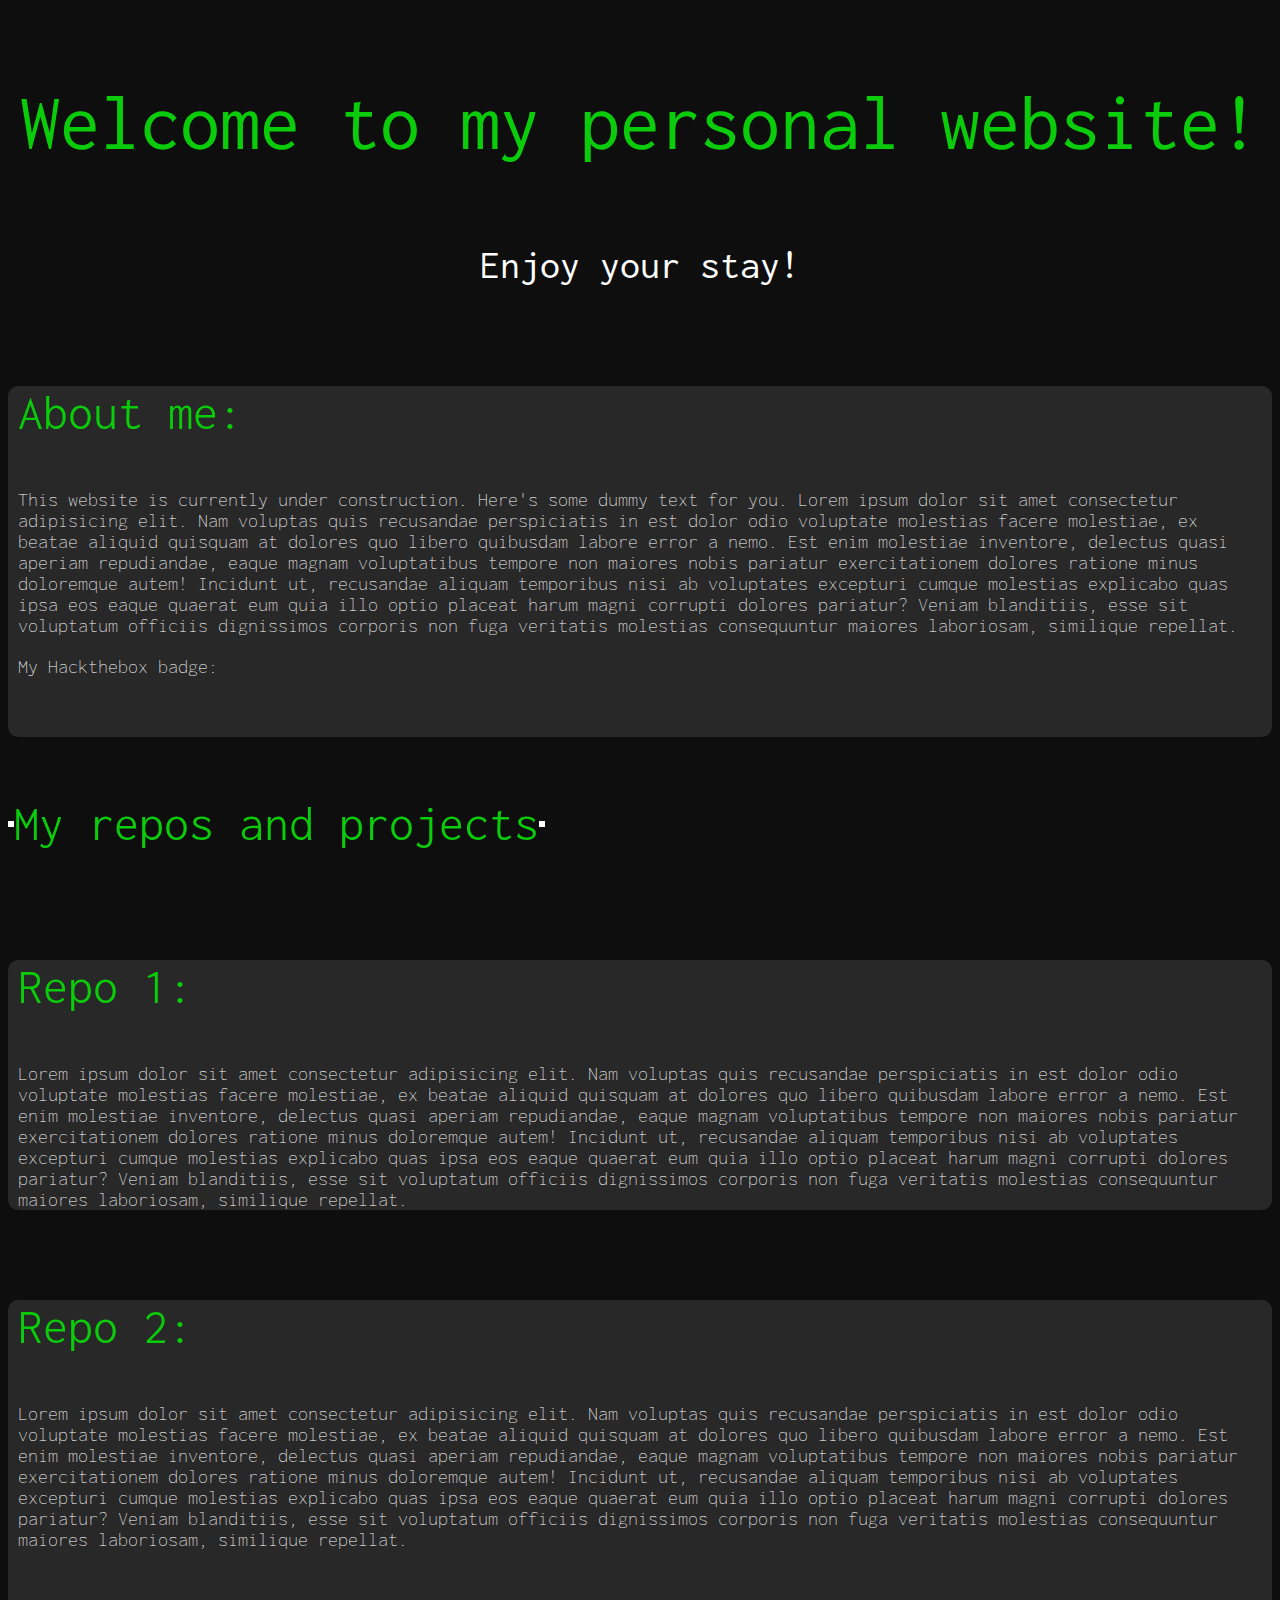
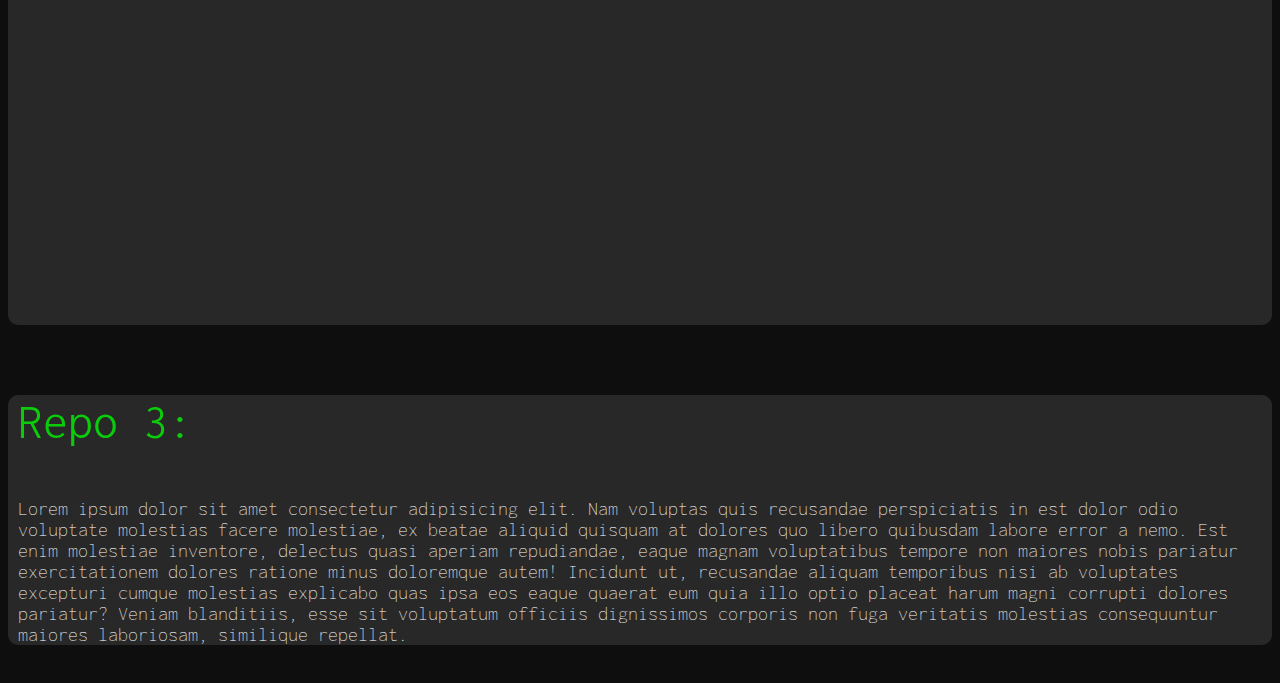
==== index.html @ 46926ba4 "First commit" ====
<!DOCTYPE html>

<!-- <script src="https://www.hackthebox.eu/badge/302970"></script> -->


<html>
    <head>
        <meta charset="utf-8">
        <meta http-equiv="X-UA-Compatible" content="IE=edge">
        <title>SpeWnz's Personal website</title>
        <meta name="description" content="">
        <meta name="viewport" content="width=device-width, initial-scale=1">

        <link href="https://cdn.jsdelivr.net/npm/bootstrap@5.0.0/dist/css/bootstrap.min.css" rel="stylesheet" integrity="sha384-wEmeIV1mKuiNpC+IOBjI7aAzPcEZeedi5yW5f2yOq55WWLwNGmvvx4Um1vskeMj0" crossorigin="anonymous">
        <link rel="stylesheet" href="style.css">
    </head>
    <body>

        <div class="row justify-content-md-center">
            <div class="col-md-8">
                    <p class="TITOLO">Welcome to my personal website!</p>
                    <p class="SOTTOTITOLO">Enjoy your stay!</p>
            </div>            
        </div>

        <div class="row justify-content-md-center article">
            <div class="col-md-8">
                <article>
                    <p class="articleTitle">About me:</p>
                    <p class="articleDesc">This website is currently under construction. Here's some dummy text for you. Lorem ipsum dolor sit amet consectetur adipisicing elit. Nam voluptas quis recusandae perspiciatis in est dolor odio voluptate molestias facere molestiae, ex beatae aliquid quisquam at dolores quo libero quibusdam labore error a nemo. Est enim molestiae inventore, delectus quasi aperiam repudiandae, eaque magnam voluptatibus tempore non maiores nobis pariatur exercitationem dolores ratione minus doloremque autem! Incidunt ut, recusandae aliquam temporibus nisi ab voluptates excepturi cumque molestias explicabo quas ipsa eos eaque quaerat eum quia illo optio placeat harum magni corrupti dolores pariatur? Veniam blanditiis, esse sit voluptatum officiis dignissimos corporis non fuga veritatis molestias consequuntur maiores laboriosam, similique repellat.</p>
                    
                    <div id="htbBadge" class="row">
                        <div class="col-md-3">
                            <p class="articleDesc">My Hackthebox badge: </p>
                        </div>
                        <div class="col-sm">
                            <script src="https://www.hackthebox.eu/badge/302970"></script>
                        </div>
                    </div>
                    
                    <div class="verticalSpacer_large"></div>
                </article>
            </div>
        </div>

        <div class="row justify-content-md-center separator">            
            <div class="col-md-4">  <hr> </div>
            <div class="col-md-4"> <p class="articleTitle">My repos and projects</p> </div>
            <div class="col-md-4">  <hr> </div>
        </div>

        <div class="row justify-content-md-center article">
            <div class="col-md-8">
                <article>
                    <p class="articleTitle">Repo 1:</p>
                    <p class="articleDesc">Lorem ipsum dolor sit amet consectetur adipisicing elit. Nam voluptas quis recusandae perspiciatis in est dolor odio voluptate molestias facere molestiae, ex beatae aliquid quisquam at dolores quo libero quibusdam labore error a nemo. Est enim molestiae inventore, delectus quasi aperiam repudiandae, eaque magnam voluptatibus tempore non maiores nobis pariatur exercitationem dolores ratione minus doloremque autem! Incidunt ut, recusandae aliquam temporibus nisi ab voluptates excepturi cumque molestias explicabo quas ipsa eos eaque quaerat eum quia illo optio placeat harum magni corrupti dolores pariatur? Veniam blanditiis, esse sit voluptatum officiis dignissimos corporis non fuga veritatis molestias consequuntur maiores laboriosam, similique repellat.</p>
                </article>
            </div>
        </div>

        <div class="row justify-content-md-center article">
            <div class="col-md-8">
                <article>
                    <p class="articleTitle">Repo 2:</p>
                    <p class="articleDesc">Lorem ipsum dolor sit amet consectetur adipisicing elit. Nam voluptas quis recusandae perspiciatis in est dolor odio voluptate molestias facere molestiae, ex beatae aliquid quisquam at dolores quo libero quibusdam labore error a nemo. Est enim molestiae inventore, delectus quasi aperiam repudiandae, eaque magnam voluptatibus tempore non maiores nobis pariatur exercitationem dolores ratione minus doloremque autem! Incidunt ut, recusandae aliquam temporibus nisi ab voluptates excepturi cumque molestias explicabo quas ipsa eos eaque quaerat eum quia illo optio placeat harum magni corrupti dolores pariatur? Veniam blanditiis, esse sit voluptatum officiis dignissimos corporis non fuga veritatis molestias consequuntur maiores laboriosam, similique repellat.</p>
                    <div class="custom_iframe"><iframe width="560" height="315" src="https://www.youtube.com/embed/Lj2YRCXCBv8" title="YouTube video player" frameborder="0" allow="accelerometer; autoplay; clipboard-write; encrypted-media; gyroscope; picture-in-picture" allowfullscreen></iframe></div>
                    <div class="verticalSpacer_large"></div>
                </article>
            </div>
        </div>

        <div class="row justify-content-md-center article">
            <div class="col-md-8">
                <article>
                    <p class="articleTitle">Repo 3:</p>
                    <p class="articleDesc">Lorem ipsum dolor sit amet consectetur adipisicing elit. Nam voluptas quis recusandae perspiciatis in est dolor odio voluptate molestias facere molestiae, ex beatae aliquid quisquam at dolores quo libero quibusdam labore error a nemo. Est enim molestiae inventore, delectus quasi aperiam repudiandae, eaque magnam voluptatibus tempore non maiores nobis pariatur exercitationem dolores ratione minus doloremque autem! Incidunt ut, recusandae aliquam temporibus nisi ab voluptates excepturi cumque molestias explicabo quas ipsa eos eaque quaerat eum quia illo optio placeat harum magni corrupti dolores pariatur? Veniam blanditiis, esse sit voluptatum officiis dignissimos corporis non fuga veritatis molestias consequuntur maiores laboriosam, similique repellat.</p>
                </article>
            </div>
        </div>

        


    </body>
</html>
---- style.css ----
@import url('https://fonts.googleapis.com/css2?family=Inconsolata&display=swap');
@import url('https://fonts.googleapis.com/css2?family=Inconsolata:wght@200;400&display=swap');
/* -----------------------------------------------------------------------------------------------------------------------------*/

/*
div[class="row"] {
    outline: 1px dotted rgb(255, 0, 221);
}

div[class^="col-"] {
    outline: 1px dotted rgb(255, 0, 221);
}

div{
    outline: 1px dotted rgb(255, 0, 221);
}*/

/* -----------------------------------------------------------------------------------------------------------------------------*/

:root{
    --mainBG:rgb(14, 14, 14);
    --fluoGreen:rgb(10, 204, 10);
    --articleBG: #282828;
}

/*Dark mode a tutto ciò che non sia specificato con un colore diverso*/
html > *{
    background-color: var(--mainBG);
}

/*FIX: per impedire che si crei la barra di scorrimento orizzontale sotto */
.row{
    margin-left: 0;
    margin-right: 0;
}

.TITOLO{
    font-family: 'Inconsolata';
    font-size: 80px;
    color: var(--fluoGreen);
    font-weight: 400;
    text-align: center;
}

.SOTTOTITOLO{
    font-family: 'Inconsolata';
    font-size: 40px;
    color: white;
    font-weight: 400;
    text-align: center;
}

.separator{
    display: flex;
    align-items: center;
}

.separator p{
    text-align: center;
}

.separator hr{
    color:white;
    border: 3px solid white;
}



article{
    background-color: var(--articleBG);
    border-radius: 10px;
    padding-inline: 10px;    
}

.article{
    padding-top: 10px;
    padding-bottom: 10px;
}

.custom_iframe{
    display: flex;
    justify-content: center;
}

.verticalSpacer_small{
    height: 10px;
}
.verticalSpacer_medium{
    height: 25px;
}
.verticalSpacer_large{
    height: 40px;
}


.articleTitle{
    font-family: 'Inconsolata';
    font-size: 50px;
    color:rgb(10, 204, 10);
    font-weight: 350;
}
.articleDesc{
    font-family: 'Inconsolata';
    font-size: 20px;
    color:rgb(255, 255, 255);
    font-weight: 200;
}

/* -----------------------------------------------------------------------------------------------------------------------------*/

/* MEDIA QUERY per tutti i telefoni con larghezza al massimo 500px */
@media (max-width: 500px){
    .TITOLO{
        font-family: 'Inconsolata';
        font-size: 35px;
        color: var(--fluoGreen);
        font-weight: 400;
        text-align: center;
    }

    .SOTTOTITOLO{
        font-family: 'Inconsolata';
        font-size: 30px;
        color: white;
        font-weight: 400;
        text-align: center;
    }

    .articleTitle{
        font-family: 'Inconsolata';
        font-size: 30px;
        color:rgb(10, 204, 10);
        font-weight: 350;
    }
    .articleDesc{
        font-family: 'Inconsolata';
        font-size: 18px;
        color:rgb(255, 255, 255);
        font-weight: 200;
    }

    .separator{
        display: flex;
        align-items: center;
    }
    
    .separator p{
        text-align: center;
    }
    
    .separator hr{
        visibility: hidden;
    }
}
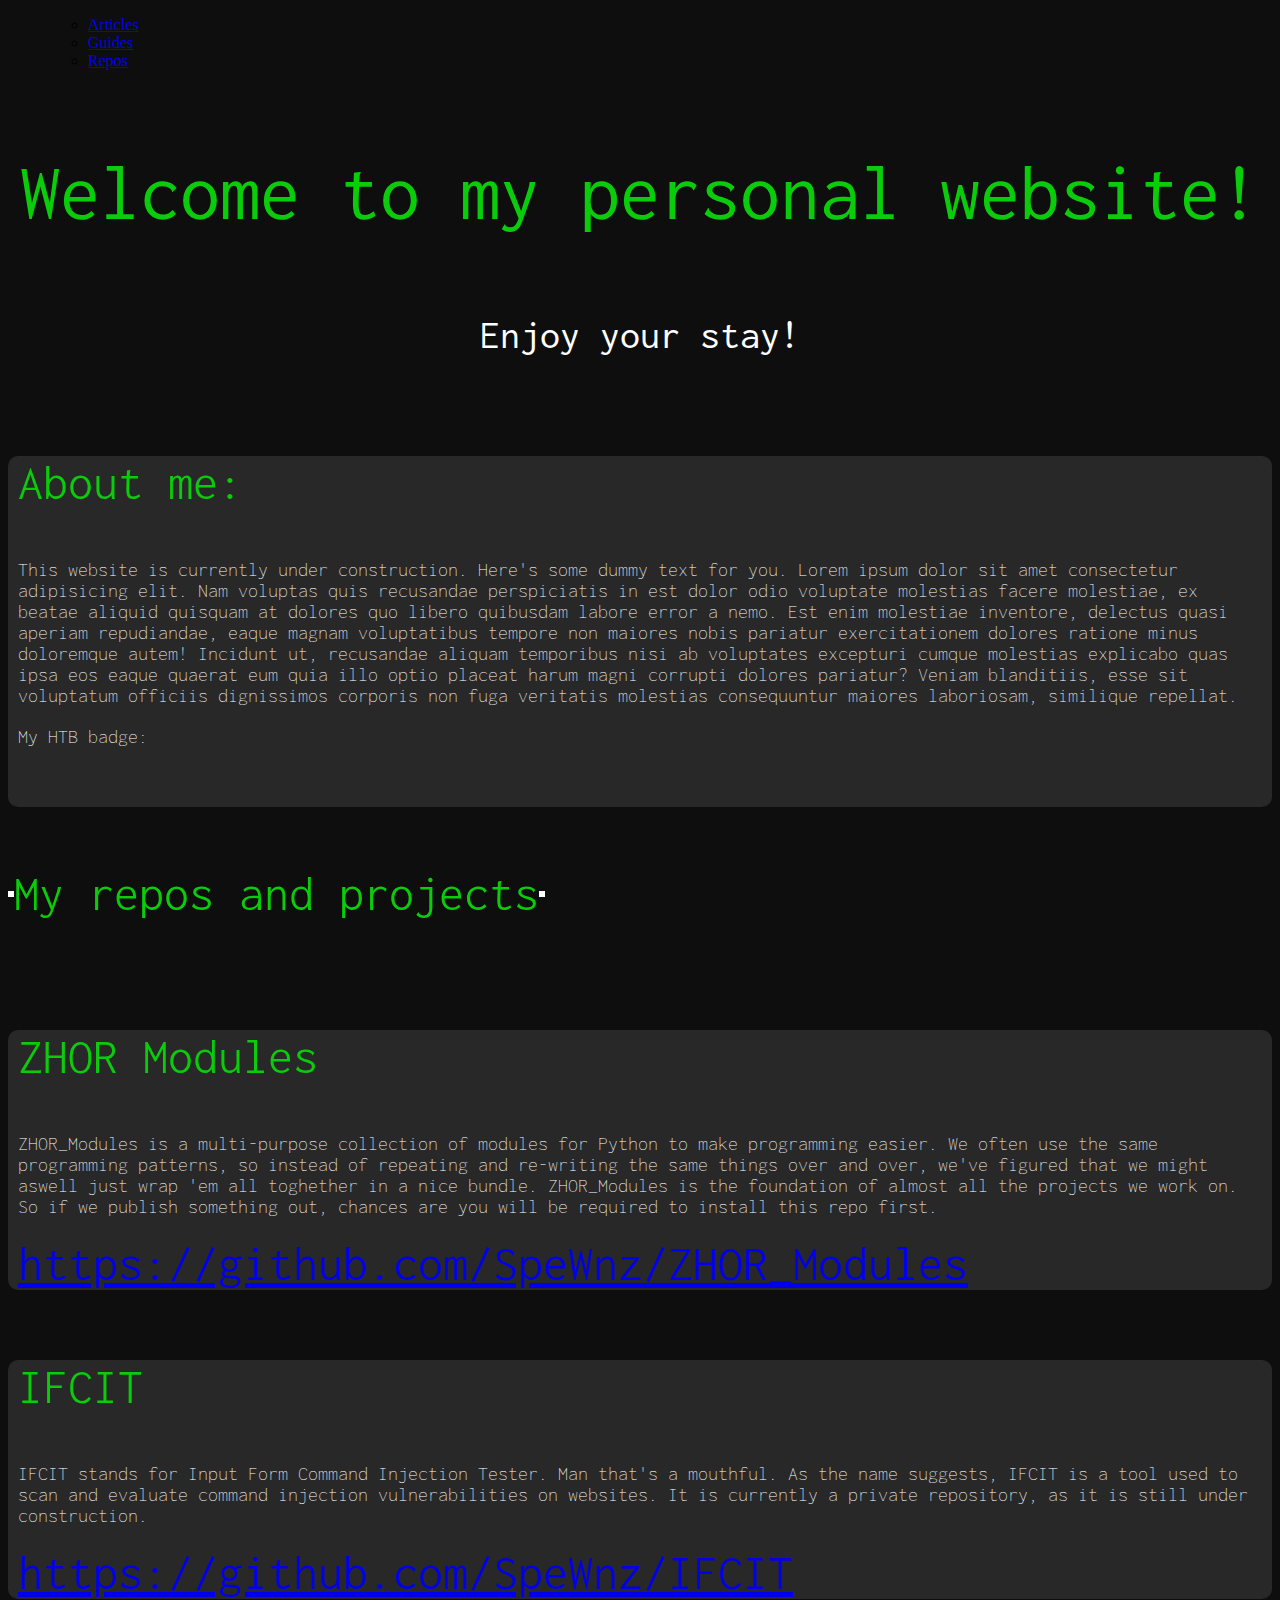
==== commit 592cb431: "New content" ====
--- a/index.html
+++ b/index.html
@@ -1,6 +1,5 @@
 <!DOCTYPE html>
 
-<!-- <script src="https://www.hackthebox.eu/badge/302970"></script> -->
 
 
 <html>
@@ -13,73 +12,59 @@
 
         <link href="https://cdn.jsdelivr.net/npm/bootstrap@5.0.0/dist/css/bootstrap.min.css" rel="stylesheet" integrity="sha384-wEmeIV1mKuiNpC+IOBjI7aAzPcEZeedi5yW5f2yOq55WWLwNGmvvx4Um1vskeMj0" crossorigin="anonymous">
         <link rel="stylesheet" href="style.css">
+        <script src="scripts/myRepos.js" type="module" defer></script>
     </head>
     <body>
 
-        <div class="row justify-content-md-center">
-            <div class="col-md-8">
-                    <p class="TITOLO">Welcome to my personal website!</p>
-                    <p class="SOTTOTITOLO">Enjoy your stay!</p>
-            </div>            
-        </div>
+        <header>
 
-        <div class="row justify-content-md-center article">
-            <div class="col-md-8">
-                <article>
-                    <p class="articleTitle">About me:</p>
-                    <p class="articleDesc">This website is currently under construction. Here's some dummy text for you. Lorem ipsum dolor sit amet consectetur adipisicing elit. Nam voluptas quis recusandae perspiciatis in est dolor odio voluptate molestias facere molestiae, ex beatae aliquid quisquam at dolores quo libero quibusdam labore error a nemo. Est enim molestiae inventore, delectus quasi aperiam repudiandae, eaque magnam voluptatibus tempore non maiores nobis pariatur exercitationem dolores ratione minus doloremque autem! Incidunt ut, recusandae aliquam temporibus nisi ab voluptates excepturi cumque molestias explicabo quas ipsa eos eaque quaerat eum quia illo optio placeat harum magni corrupti dolores pariatur? Veniam blanditiis, esse sit voluptatum officiis dignissimos corporis non fuga veritatis molestias consequuntur maiores laboriosam, similique repellat.</p>
-                    
-                    <div id="htbBadge" class="row">
-                        <div class="col-md-3">
-                            <p class="articleDesc">My Hackthebox badge: </p>
-                        </div>
-                        <div class="col-sm">
+            <menu id="mainMenu">
+                <ul class="custom_ul">
+                    <li class="custom_li"> <a href="articles.html">Articles</a> </li>
+                    <li class="custom_li"> <a href="guides.html">Guides</a> </li>
+                    <li class="custom_li"> <a href="pubRepos.html">Repos</a> </li>
+                </ul>
+            </menu>
+
+
+            <div class="row justify-content-md-center titolo-sottotitolo">
+                <div class="col-md-8">
+                        <p class="TITOLO">Welcome to my personal website!</p>
+                        <p class="SOTTOTITOLO">Enjoy your stay!</p>
+                </div>            
+            </div>
+
+            <div class="row justify-content-md-center article">
+                <div class="col-md-8">
+                    <article>
+                        <p class="articleTitle">About me:</p>
+                        <p class="articleDesc">This website is currently under construction. Here's some dummy text for you. Lorem ipsum dolor sit amet consectetur adipisicing elit. Nam voluptas quis recusandae perspiciatis in est dolor odio voluptate molestias facere molestiae, ex beatae aliquid quisquam at dolores quo libero quibusdam labore error a nemo. Est enim molestiae inventore, delectus quasi aperiam repudiandae, eaque magnam voluptatibus tempore non maiores nobis pariatur exercitationem dolores ratione minus doloremque autem! Incidunt ut, recusandae aliquam temporibus nisi ab voluptates excepturi cumque molestias explicabo quas ipsa eos eaque quaerat eum quia illo optio placeat harum magni corrupti dolores pariatur? Veniam blanditiis, esse sit voluptatum officiis dignissimos corporis non fuga veritatis molestias consequuntur maiores laboriosam, similique repellat.</p>
+                        
+                        
+                        
+                        <div id="htbBadge" >
+                            <p class="articleDesc">My HTB badge: </p>
                             <script src="https://www.hackthebox.eu/badge/302970"></script>
                         </div>
-                    </div>
-                    
-                    <div class="verticalSpacer_large"></div>
-                </article>
+                        
+                        <div class="verticalSpacer_large"></div>
+                    </article>
+                </div>
             </div>
-        </div>
 
-        <div class="row justify-content-md-center separator">            
-            <div class="col-md-4">  <hr> </div>
-            <div class="col-md-4"> <p class="articleTitle">My repos and projects</p> </div>
-            <div class="col-md-4">  <hr> </div>
-        </div>
+            <div class="row justify-content-md-center separator">            
+                <div class="col-md-4">  <hr> </div>
+                <div class="col-md-4"> <p class="articleTitle">My repos and projects</p> </div>
+                <div class="col-md-4">  <hr> </div>
+            </div>
+        </header>
 
-        <div class="row justify-content-md-center article">
-            <div class="col-md-8">
-                <article>
-                    <p class="articleTitle">Repo 1:</p>
-                    <p class="articleDesc">Lorem ipsum dolor sit amet consectetur adipisicing elit. Nam voluptas quis recusandae perspiciatis in est dolor odio voluptate molestias facere molestiae, ex beatae aliquid quisquam at dolores quo libero quibusdam labore error a nemo. Est enim molestiae inventore, delectus quasi aperiam repudiandae, eaque magnam voluptatibus tempore non maiores nobis pariatur exercitationem dolores ratione minus doloremque autem! Incidunt ut, recusandae aliquam temporibus nisi ab voluptates excepturi cumque molestias explicabo quas ipsa eos eaque quaerat eum quia illo optio placeat harum magni corrupti dolores pariatur? Veniam blanditiis, esse sit voluptatum officiis dignissimos corporis non fuga veritatis molestias consequuntur maiores laboriosam, similique repellat.</p>
-                </article>
+        <main>
+            <div id="repoContainer">
+                <!-- to be filled by js -->
+                
             </div>
-        </div>
-
-        <div class="row justify-content-md-center article">
-            <div class="col-md-8">
-                <article>
-                    <p class="articleTitle">Repo 2:</p>
-                    <p class="articleDesc">Lorem ipsum dolor sit amet consectetur adipisicing elit. Nam voluptas quis recusandae perspiciatis in est dolor odio voluptate molestias facere molestiae, ex beatae aliquid quisquam at dolores quo libero quibusdam labore error a nemo. Est enim molestiae inventore, delectus quasi aperiam repudiandae, eaque magnam voluptatibus tempore non maiores nobis pariatur exercitationem dolores ratione minus doloremque autem! Incidunt ut, recusandae aliquam temporibus nisi ab voluptates excepturi cumque molestias explicabo quas ipsa eos eaque quaerat eum quia illo optio placeat harum magni corrupti dolores pariatur? Veniam blanditiis, esse sit voluptatum officiis dignissimos corporis non fuga veritatis molestias consequuntur maiores laboriosam, similique repellat.</p>
-                    <div class="custom_iframe"><iframe width="560" height="315" src="https://www.youtube.com/embed/Lj2YRCXCBv8" title="YouTube video player" frameborder="0" allow="accelerometer; autoplay; clipboard-write; encrypted-media; gyroscope; picture-in-picture" allowfullscreen></iframe></div>
-                    <div class="verticalSpacer_large"></div>
-                </article>
-            </div>
-        </div>
-
-        <div class="row justify-content-md-center article">
-            <div class="col-md-8">
-                <article>
-                    <p class="articleTitle">Repo 3:</p>
-                    <p class="articleDesc">Lorem ipsum dolor sit amet consectetur adipisicing elit. Nam voluptas quis recusandae perspiciatis in est dolor odio voluptate molestias facere molestiae, ex beatae aliquid quisquam at dolores quo libero quibusdam labore error a nemo. Est enim molestiae inventore, delectus quasi aperiam repudiandae, eaque magnam voluptatibus tempore non maiores nobis pariatur exercitationem dolores ratione minus doloremque autem! Incidunt ut, recusandae aliquam temporibus nisi ab voluptates excepturi cumque molestias explicabo quas ipsa eos eaque quaerat eum quia illo optio placeat harum magni corrupti dolores pariatur? Veniam blanditiis, esse sit voluptatum officiis dignissimos corporis non fuga veritatis molestias consequuntur maiores laboriosam, similique repellat.</p>
-                </article>
-            </div>
-        </div>
-
-        
-
+        </main>
 
     </body>
 </html>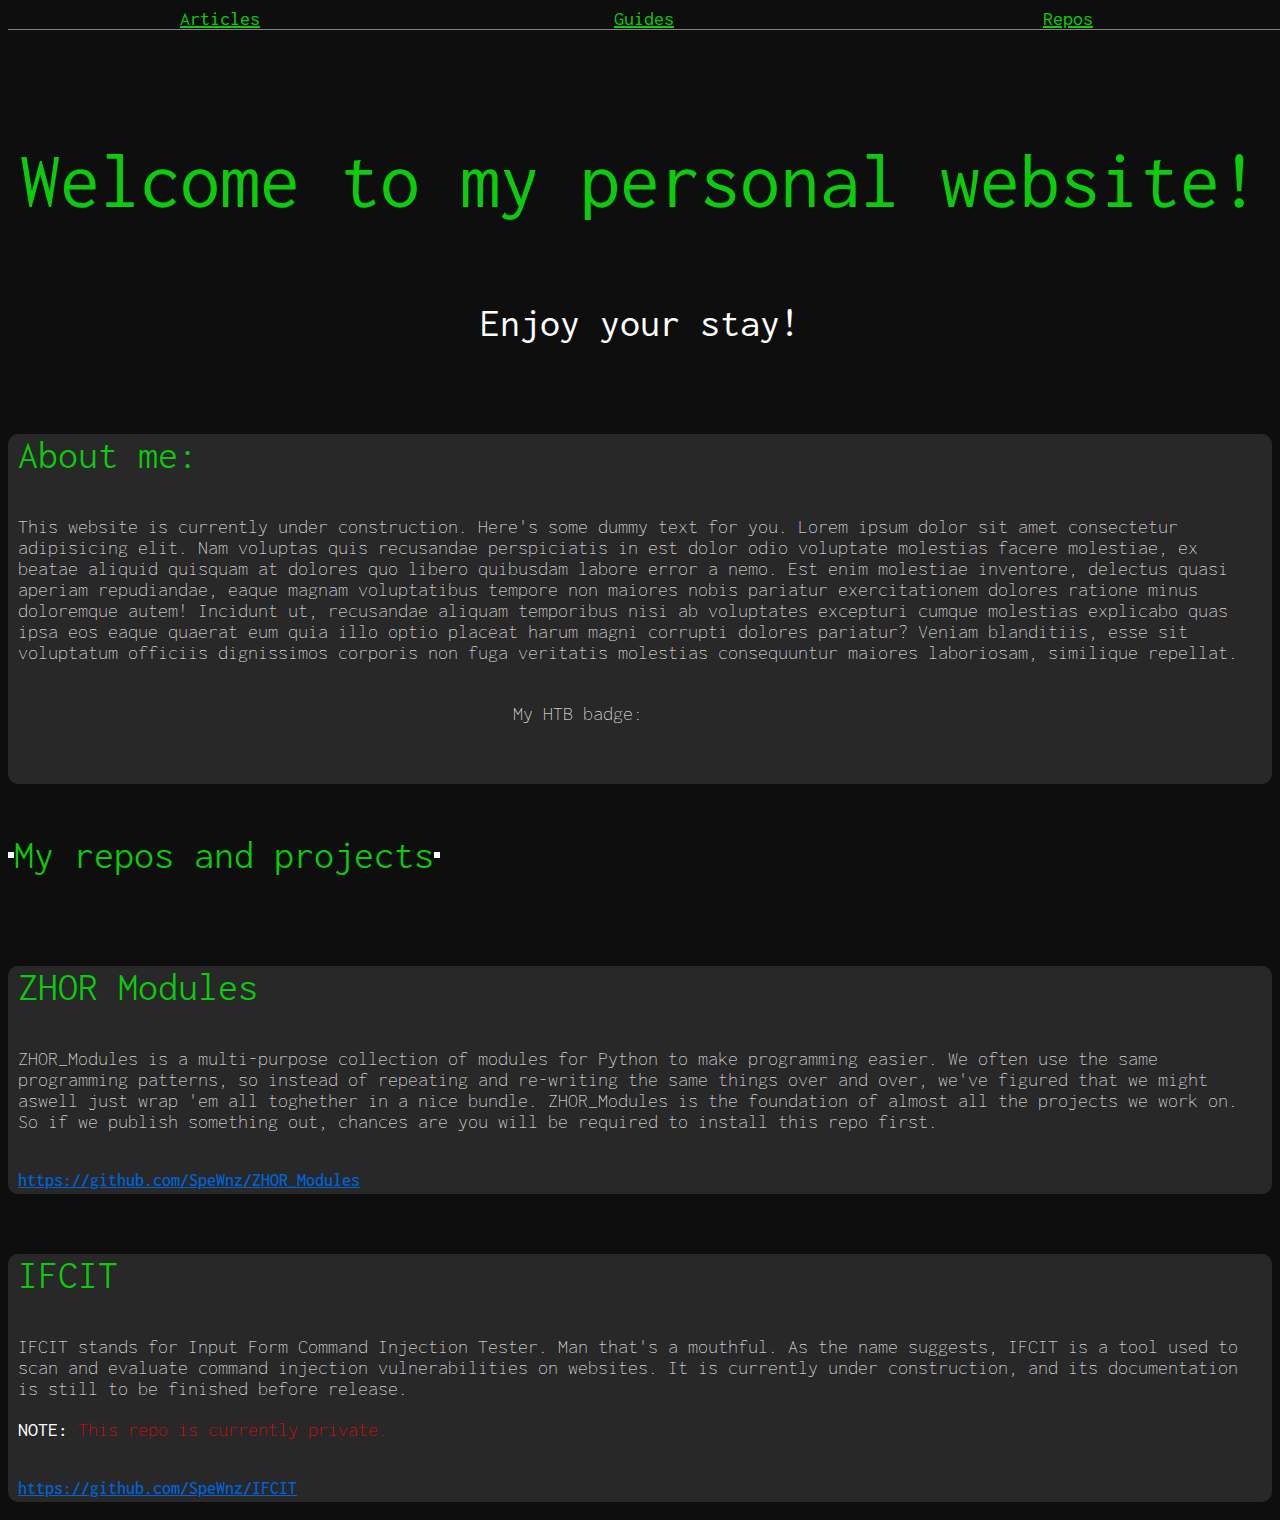
==== commit da269773: "New content" ====
--- a/index.html
+++ b/index.html
@@ -11,7 +11,9 @@
         <meta name="viewport" content="width=device-width, initial-scale=1">
 
         <link href="https://cdn.jsdelivr.net/npm/bootstrap@5.0.0/dist/css/bootstrap.min.css" rel="stylesheet" integrity="sha384-wEmeIV1mKuiNpC+IOBjI7aAzPcEZeedi5yW5f2yOq55WWLwNGmvvx4Um1vskeMj0" crossorigin="anonymous">
-        <link rel="stylesheet" href="style.css">
+        <link rel="stylesheet" href="styles/htbBadge.css">
+        <link rel="stylesheet" href="styles/style.css">
+        <link rel="stylesheet" href="styles/reponsive-ytEmbed.css">
         <script src="scripts/myRepos.js" type="module" defer></script>
     </head>
     <body>
@@ -41,10 +43,9 @@
                         <p class="articleDesc">This website is currently under construction. Here's some dummy text for you. Lorem ipsum dolor sit amet consectetur adipisicing elit. Nam voluptas quis recusandae perspiciatis in est dolor odio voluptate molestias facere molestiae, ex beatae aliquid quisquam at dolores quo libero quibusdam labore error a nemo. Est enim molestiae inventore, delectus quasi aperiam repudiandae, eaque magnam voluptatibus tempore non maiores nobis pariatur exercitationem dolores ratione minus doloremque autem! Incidunt ut, recusandae aliquam temporibus nisi ab voluptates excepturi cumque molestias explicabo quas ipsa eos eaque quaerat eum quia illo optio placeat harum magni corrupti dolores pariatur? Veniam blanditiis, esse sit voluptatum officiis dignissimos corporis non fuga veritatis molestias consequuntur maiores laboriosam, similique repellat.</p>
                         
                         
-                        
-                        <div id="htbBadge" >
-                            <p class="articleDesc">My HTB badge: </p>
-                            <script src="https://www.hackthebox.eu/badge/302970"></script>
+                        <div id="htbBadge">
+                            <div id="leftContainer"> <p class="articleDesc">My HTB badge: </p> </div>
+                            <div id="rightContainer"> <script src="https://www.hackthebox.eu/badge/302970"></script> </div>
                         </div>
                         
                         <div class="verticalSpacer_large"></div>
--- a/styles/htbBadge.css
+++ b/styles/htbBadge.css
@@ -0,0 +1,27 @@
+#htbBadge
+{
+    display: flex;
+    justify-content: center;
+    align-items: center;
+}
+
+#htbBadge #leftContainer{
+    padding-right: 5%;
+}
+
+#htbBadge #rightContainer
+{
+    padding-left: 5%;
+}
+
+@media (max-width: 500px){
+
+    #htbBadge #leftContainer{
+        padding-right: 0px;
+    }
+    
+    #htbBadge #rightContainer
+    {
+        padding-left: 0px;
+    }
+}--- a/styles/style.css
+++ b/styles/style.css
@@ -0,0 +1,271 @@
+@import url('https://fonts.googleapis.com/css2?family=Inconsolata&display=swap');
+@import url('https://fonts.googleapis.com/css2?family=Inconsolata:wght@200;400&display=swap');
+/* -----------------------------------------------------------------------------------------------------------------------------*/
+
+/*
+div[class="row"] {
+    outline: 1px dotted rgb(255, 0, 221);
+}
+
+div[class^="col-"] {
+    outline: 1px dotted rgb(255, 0, 221);
+}
+
+div{
+    outline: 1px dotted rgb(255, 0, 221);
+}*/
+
+/* -----------------------------------------------------------------------------------------------------------------------------*/
+
+:root{
+    --mainBG:rgb(14, 14, 14);
+    --fluoGreen:rgb(10, 204, 10);
+    --articleBG: #282828;
+    --linkColor: #0063d4;
+}
+
+/*Dark mode a tutto ciò che non sia specificato con un colore diverso*/
+html > *{
+    background-color: var(--mainBG);
+}
+
+/*FIX: per impedire che si crei la barra di scorrimento orizzontale sotto */
+.row{
+    margin-left: 0;
+    margin-right: 0;
+}
+
+#mainMenu
+{
+    padding-left: 0;
+    margin-top: 0px;
+    position: fixed;    
+    z-index: 10;
+}
+
+.custom_ul {
+    list-style-type: none;
+    padding-left: 0;
+
+    display: table;
+    width: 100%;
+    table-layout: fixed;
+}
+
+.custom_li 
+{
+    border-style: solid;
+    border-color: gray;
+
+    border-top-width: 0;
+    border-bottom-width: 1px;
+    border-left-width: 0;
+    border-right-width: 0;
+
+    display: table-cell;
+
+    text-align: center;
+
+    font-family: 'Inconsolata';
+    font-size: 20px;
+    background-color: var(--mainBG);
+}
+
+.custom_li a
+{
+    color: var(--fluoGreen);
+}
+
+.titolo-sottotitolo
+{
+    padding-top: 50px;
+}
+
+.TITOLO{
+    font-family: 'Inconsolata';
+    font-size: 80px;
+    color: var(--fluoGreen);
+    font-weight: 400;
+    text-align: center;
+}
+
+.SOTTOTITOLO{
+    font-family: 'Inconsolata';
+    font-size: 40px;
+    color: white;
+    font-weight: 400;
+    text-align: center;
+}
+
+
+
+.separator{
+    display: flex;
+    align-items: center;
+}
+
+.separator p{
+    text-align: center;
+}
+
+.separator hr{
+    color:white;
+    border: 3px solid white;
+}
+
+
+
+article{
+    background-color: var(--articleBG);
+    border-radius: 10px;
+    padding-inline: 10px;    
+}
+
+.article{
+    padding-top: 10px;
+    padding-bottom: 10px;
+}
+
+.resourceLink{
+    align-self: center;
+    font-family: 'Inconsolata';
+    font-size: 18px;
+    color: var(--linkColor);
+    font-weight: 550;  
+    padding-bottom: 5px;  
+}
+
+
+
+.custom_iframe{
+    display: flex;
+    justify-content: center;
+}
+
+.verticalSpacer_small{
+    height: 10px;
+}
+.verticalSpacer_medium{
+    height: 25px;
+}
+.verticalSpacer_large{
+    height: 40px;
+}
+
+
+.articleTitle{
+    font-family: 'Inconsolata';
+    font-size: 40px;
+    color:rgb(10, 204, 10);
+    font-weight: 350;
+}
+.articleDesc{
+    font-family: 'Inconsolata';
+    font-size: 20px;
+    color:rgb(255, 255, 255);
+    font-weight: 200;
+}
+
+
+.privateContentLabel b
+{
+    font-weight: 400;
+}
+
+.privateContentLabel p
+{
+    color: red;
+}
+
+
+
+/* -----------------------------------------------------------------------------------------------------------------------------*/
+
+/* MEDIA QUERY per tutti i telefoni con larghezza al massimo 500px */
+@media (max-width: 500px){
+    #mainMenu
+    {
+        padding-left: 0;
+        margin-top: 0px;
+        position: fixed;
+    }
+
+    .custom_ul 
+    {
+        list-style-type: none;
+        padding-left: 0;
+
+        display: table;
+        width: 100%;
+        table-layout: fixed;
+    }
+
+    .custom_li
+    {
+        border-style: solid;
+        border-color: gray;
+
+        border-top-width: 0;
+        border-bottom-width: 1px;
+        border-left-width: 0;
+        border-right-width: 0;
+
+        padding-top: 10px;
+        padding-bottom: 10px;
+
+    }
+
+    .titolo-sottotitolo
+    {
+        padding-top: 80px;
+    }
+
+
+    
+    .TITOLO{
+        font-family: 'Inconsolata';
+        font-size: 35px;
+        color: var(--fluoGreen);
+        font-weight: 400;
+        text-align: center;
+    }
+
+    .SOTTOTITOLO{
+        font-family: 'Inconsolata';
+        font-size: 30px;
+        color: white;
+        font-weight: 400;
+        text-align: center;
+    }
+
+    .articleTitle{
+        font-family: 'Inconsolata';
+        font-size: 30px;
+        color:rgb(10, 204, 10);
+        font-weight: 350;
+    }
+    .articleDesc{
+        font-family: 'Inconsolata';
+        font-size: 18px;
+        color:rgb(255, 255, 255);
+        font-weight: 200;
+    }
+
+    .separator{
+        display: flex;
+        align-items: center;
+    }
+    
+    .separator p{
+        text-align: center;
+    }
+    
+    .separator hr{
+        visibility: hidden;
+    }
+
+    
+    .resourceLink{
+        padding-bottom: 10px;  
+    }
+}--- a/styles/reponsive-ytEmbed.css
+++ b/styles/reponsive-ytEmbed.css
@@ -0,0 +1,34 @@
+.outer-embed-container
+{
+    max-width: 70%;
+    margin: 0 auto;
+}
+
+.inner-embed-container {
+    overflow: hidden;
+    position: relative;
+    width:100%;
+    z-index: 0;
+}
+
+.inner-embed-container::after {
+    padding-top: 56.25%;
+    display: block;
+    content: '';
+}
+
+.inner-embed-container iframe {
+    position: absolute;
+    top: 0;
+    left: 0;
+    width: 100%;
+    height: 100%;
+}
+
+@media (max-width: 900px)
+{
+    .outer-embed-container
+    {
+        max-width: 100%;
+    }
+}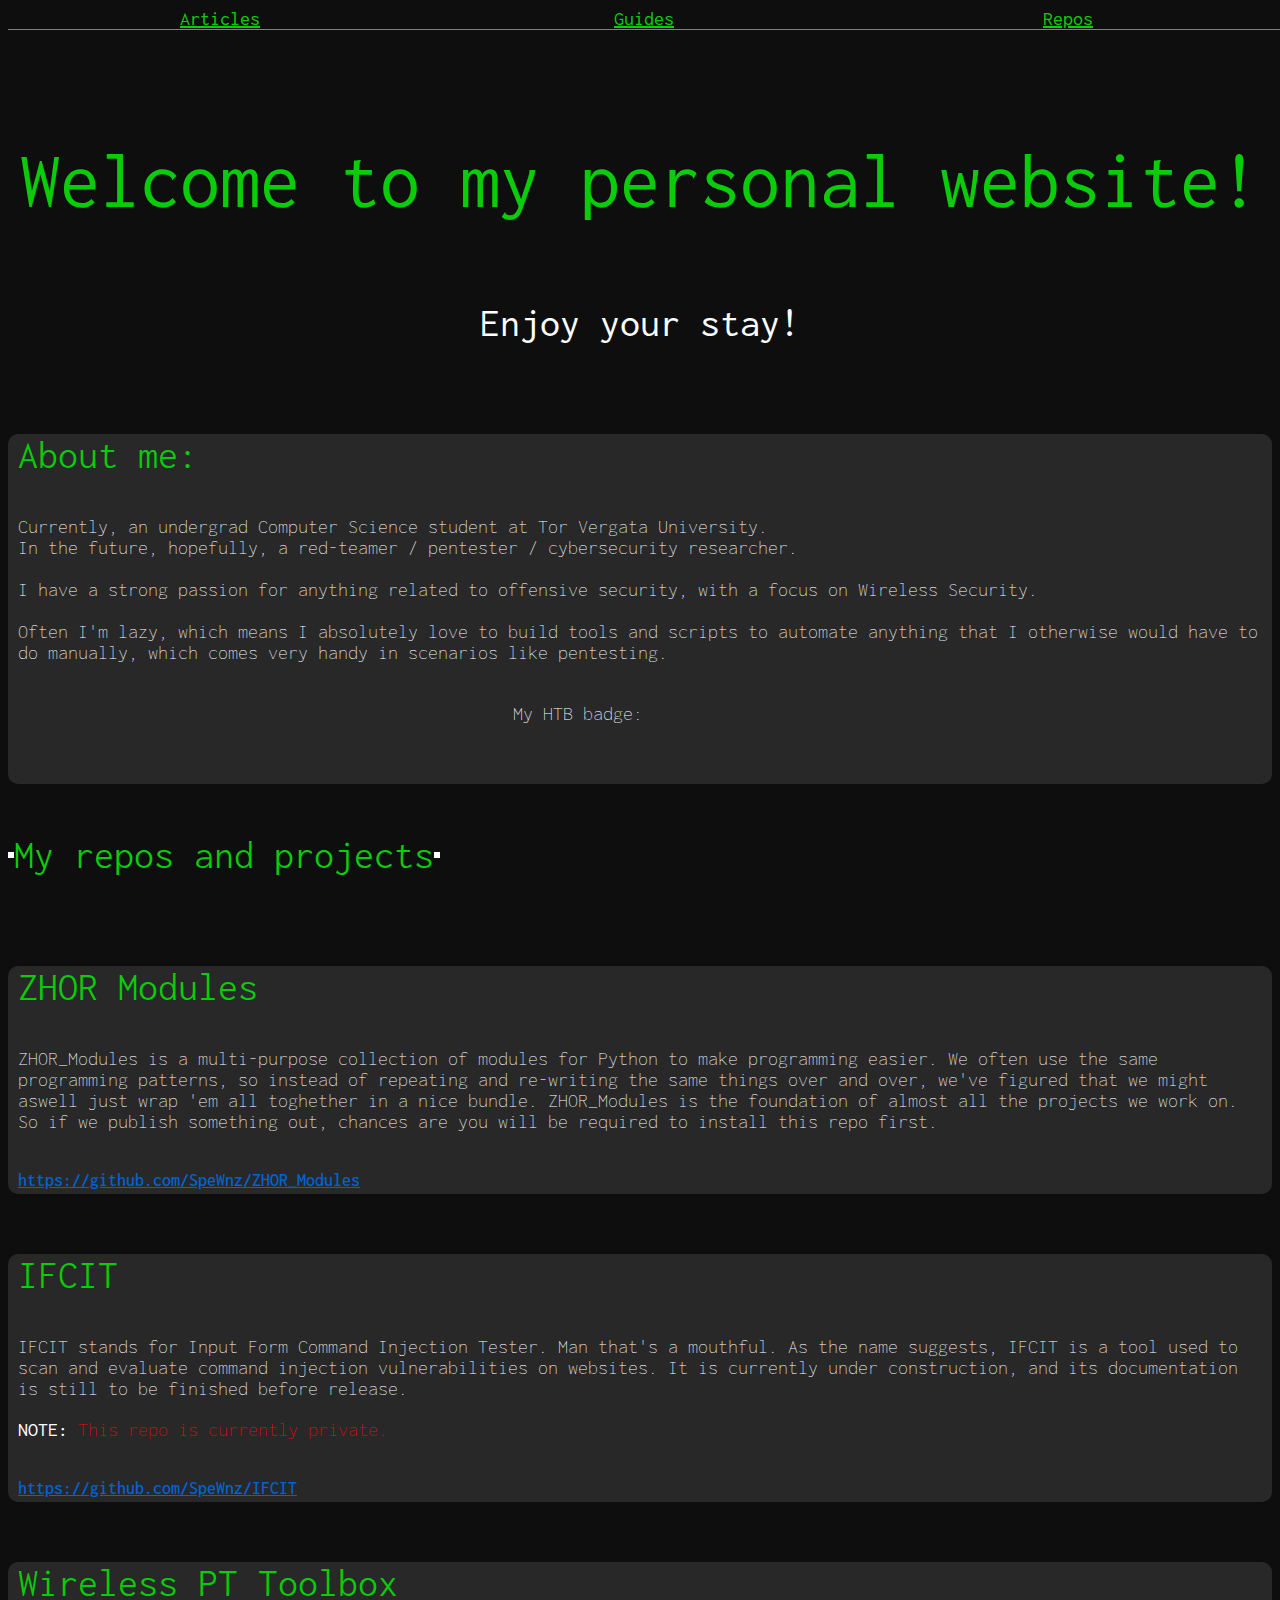
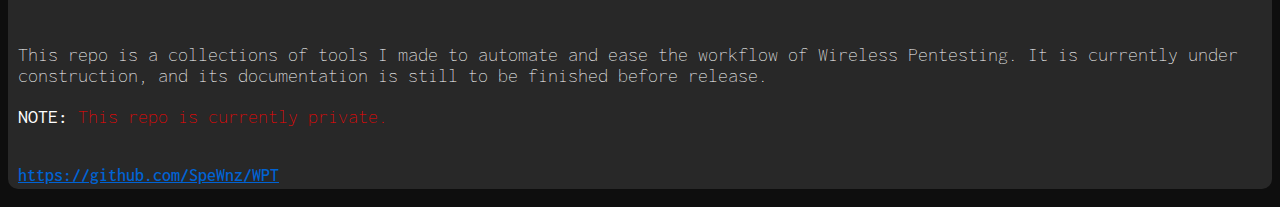
==== commit ecd0ff87: "New content" ====
--- a/index.html
+++ b/index.html
@@ -38,9 +38,8 @@
 
             <div class="row justify-content-md-center article">
                 <div class="col-md-8">
-                    <article>
-                        <p class="articleTitle">About me:</p>
-                        <p class="articleDesc">This website is currently under construction. Here's some dummy text for you. Lorem ipsum dolor sit amet consectetur adipisicing elit. Nam voluptas quis recusandae perspiciatis in est dolor odio voluptate molestias facere molestiae, ex beatae aliquid quisquam at dolores quo libero quibusdam labore error a nemo. Est enim molestiae inventore, delectus quasi aperiam repudiandae, eaque magnam voluptatibus tempore non maiores nobis pariatur exercitationem dolores ratione minus doloremque autem! Incidunt ut, recusandae aliquam temporibus nisi ab voluptates excepturi cumque molestias explicabo quas ipsa eos eaque quaerat eum quia illo optio placeat harum magni corrupti dolores pariatur? Veniam blanditiis, esse sit voluptatum officiis dignissimos corporis non fuga veritatis molestias consequuntur maiores laboriosam, similique repellat.</p>
+                    <article id="ABOUT_ME">
+                        
                         
                         
                         <div id="htbBadge">
